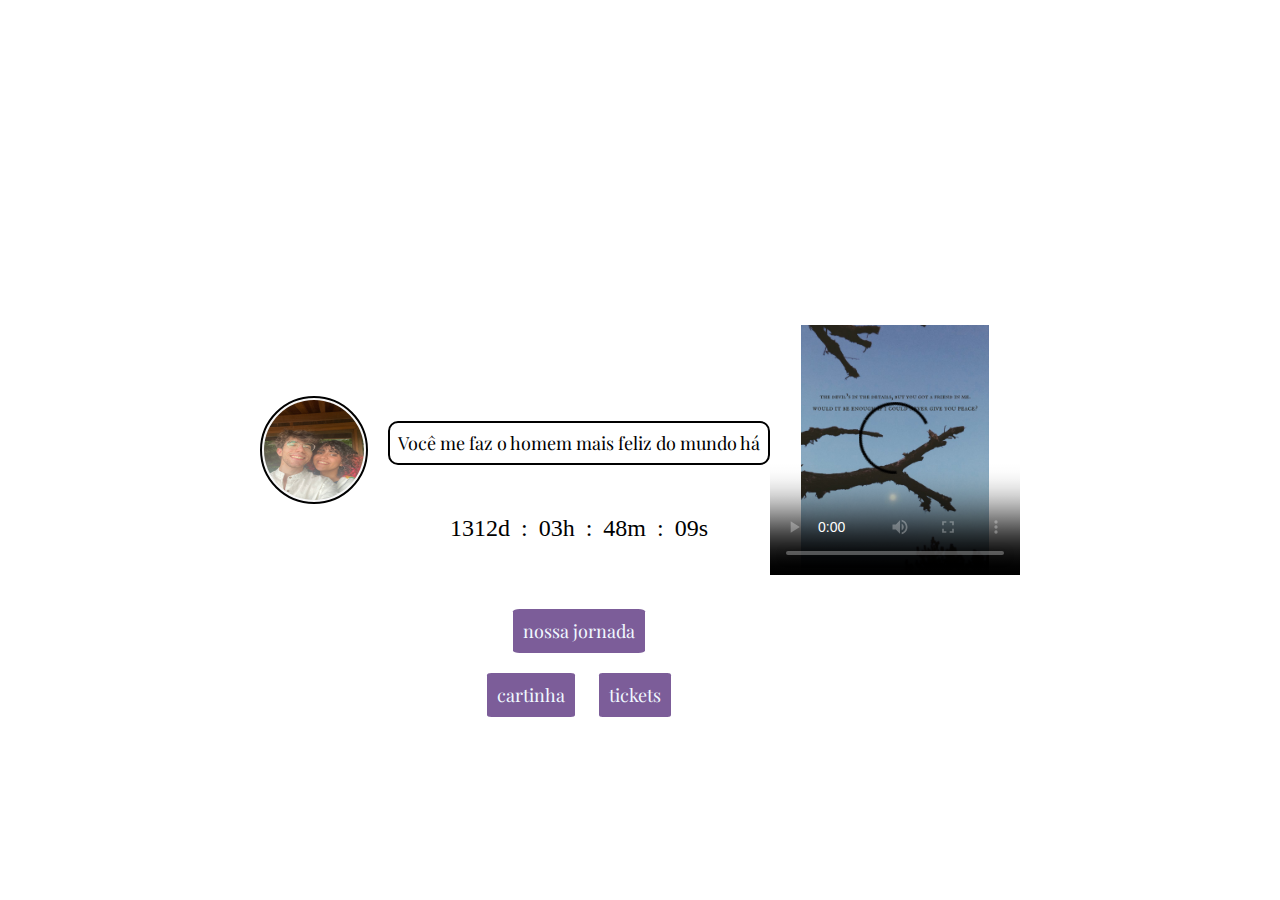
==== home.html @ 413178aa "Add files via upload" ====
<!DOCTYPE html>
<html lang="en">
<head>
    <meta charset="UTF-8">
    <meta name="viewport" content="width=device-width, initial-scale=1.0">
    <title>Princesa</title>
    <link rel="stylesheet" href="css/home.css">
</head>
<body>
    <div id="homeContainer">
        <div id="profileContainer">
            <img id="profilePicture" src="img/home/us.jpg" alt="Nat photo">
            <div id="messageCountdownContainer">
                <label id="happyLabel">Você me faz o homem mais feliz do mundo há</label>
                <div id="countdownContainer">
                    <div id="countdown">
                        <span id="days">00</span> : 
                        <span id="hours">00</span> : 
                        <span id="minutes">00</span> : 
                        <span id="seconds">00</span>
                    </div>
                </div>
                <div id="homeButtons">
                    <button onclick="navigateToJourney()">nossa jornada</button>
                    <button onclick="navigateToLetter()">cartinha</button>
                    <button onclick="navigateToTickets()">tickets</button>
                </div>
            </div>
        </div>
    </div>

    <video id="myaudio" controls poster='img/home/taylor.jpg'>
        <source src="songs/peace.mp3">
    </video>

    <script src="js/countdown.js"></script>
    <script>
        var audio = document.getElementById("myaudio");
        audio.volume = 0.1;
    </script>
</body>
</html>
---- css/home.css ----
@font-face {
    font-family: playfair;
    src: url('../fonts/PlayfairDisplay.ttf');
}

body {
    display: flex;
    align-items: center;
    justify-content: center;
    height: 100vh;
    margin: 0;
}

button {
    font-size: 18px;
    cursor: pointer;
    padding: 10px;
    border: 2px;
    border-radius: 5%;
    background-color: rgb(124, 93, 153);
    color: aliceblue;
    font-family: playfair;
}

#homeContainer {
    text-align: center;
}

#profileContainer {
    display: flex;
    align-items: center;
    position: static;
}

#messageCountdownContainer {
    display: flex;
    align-items: center;
    flex-direction: column;
    margin-bottom: 20px;
}

#countdownContainer {
    margin-top: 50px;
    text-align: center;
}

#profilePicture {
    width: 100px;
    height: 100px;
    border-radius: 50%;
    border: 2px solid black;
    margin-right: 20px;
    padding: 2px;
    background-color: #f8f8f8; /* Cor de fundo */
}

#happyLabel {
    font-size: 18px;
    border: 2px solid black;
    border-radius: 10px;
    padding: 8px;
    margin-top: 70%;
    font-family: playfair;
}

#countdown {
    font-size: 24px;
}

#countdown span {
    padding: 0 5px;
}

#homeButtons {
    margin-top: 15%;
    width: 250px;
}

#homeButtons button{
    margin: 10px;
}

#myaudio {
    width: 250px;
    height: 250px;
}
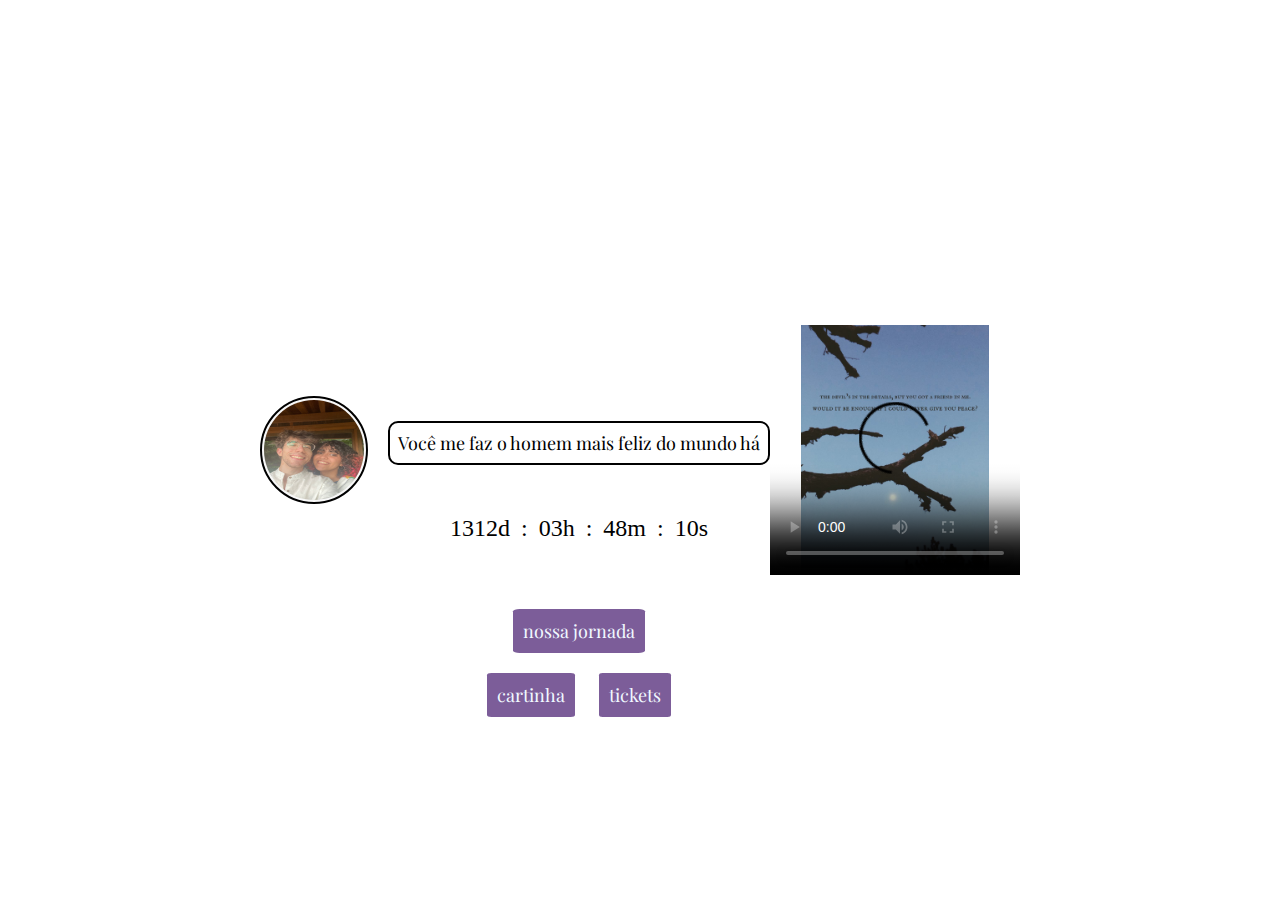
==== commit f7cc7db5: "Update home.html" ====
--- a/home.html
+++ b/home.html
@@ -3,7 +3,7 @@
 <head>
     <meta charset="UTF-8">
     <meta name="viewport" content="width=device-width, initial-scale=1.0">
-    <title>Princesa</title>
+    <title>Peace</title>
     <link rel="stylesheet" href="css/home.css">
 </head>
 <body>
